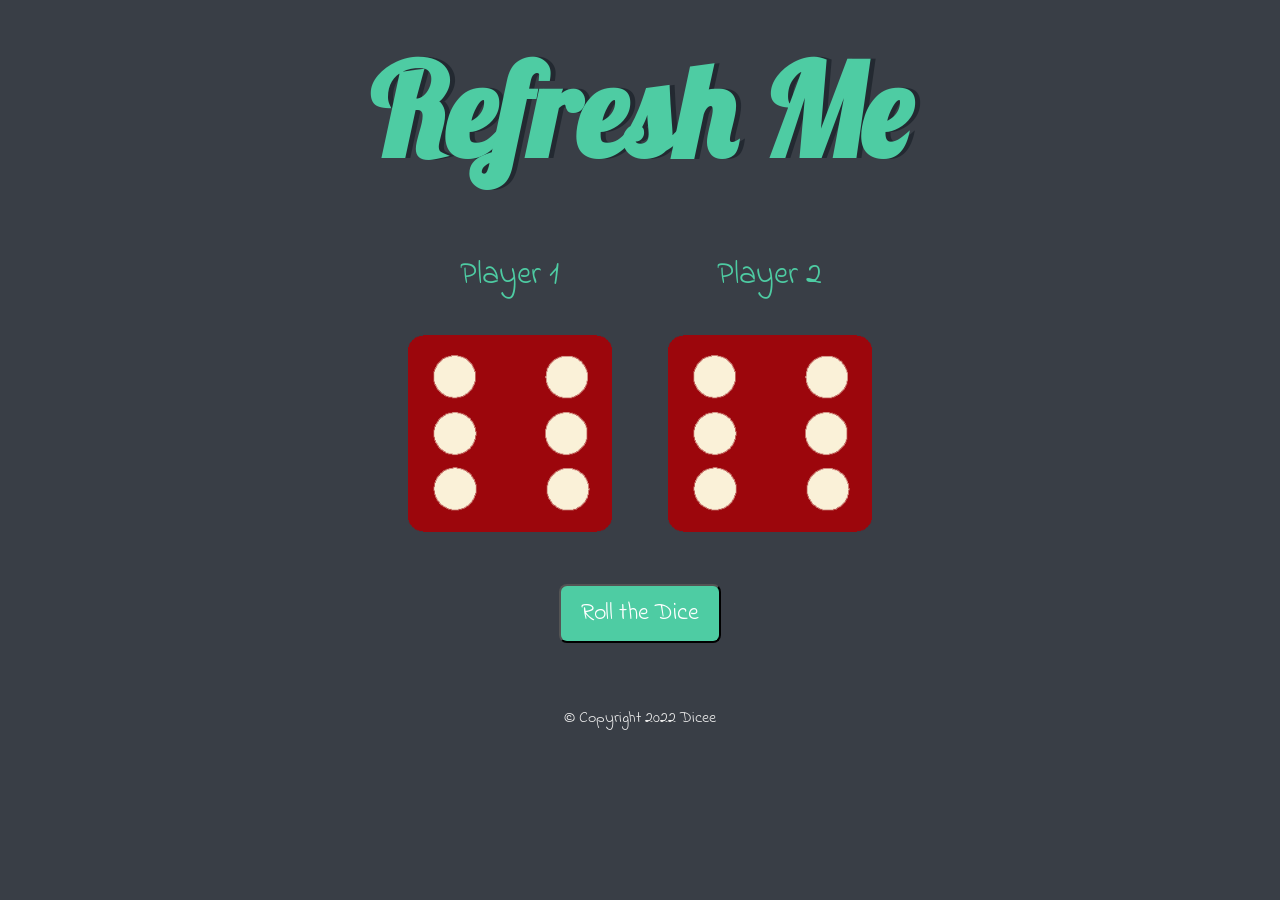
==== index.html @ 3df8fd77 "Rename dicee.html to index.html" ====
<!DOCTYPE html>
<html lang="en" dir="ltr">

<head>
  <meta charset="utf-8">
  <title>Dicee</title>
  <link rel="stylesheet" href="styles.css">
  <link href="https://fonts.googleapis.com/css?family=Indie+Flower|Lobster" rel="stylesheet">

</head>

<body>

  <div class="container">
    <h1>Refresh Me</h1>

    <div class="dice">
      <p>Player 1</p>
      <img class="img1" src="images/dice6.png">
    </div>

    <div class="dice">
      <p>Player 2</p>
      <img class="img2" src="images/dice6.png">
    </div>
    <br>
    <button class="btn">Roll the Dice</button>

  </div>


</body>

<footer>
  © Copyright 2022 Dicee
</footer>
<script src="index.js" charset="utf-8"></script>

</html>
---- styles.css ----
.container {
  width: 70%;
  margin: auto;
  text-align: center;
}

.dice {
  text-align: center;
  display: inline-block;
}

body {
  background-color: #393E46;
}

h1 {
  margin: 30px;
  font-family: 'Lobster', cursive;
  text-shadow: 5px 0 #232931;
  font-size: 8rem;
  color: #4ECCA3;
}

p {
  font-size: 2rem;
  color: #4ECCA3;
  font-family: 'Indie Flower', cursive;
}

img {
  width: 80%;
}

footer {
  margin-top: 5%;
  color: #EEEEEE;
  text-align: center;
  font-family: 'Indie Flower', cursive;
}

.btn {
  -webkit-border-radius: 8;
  -moz-border-radius: 8;
  border-radius: 8px;
  font-family: Arial;
  color: #ffffff;
  font-size: 20px;
  background: #4ECCA3;
  padding: 10px 20px 10px 20px;
  text-decoration: none;
  margin-top: 5%;
  font-family: 'Indie Flower', cursive;
  font-size: 1.5rem;
}

.btn:hover {
  background: #2de0a1;
  text-decoration: none;
}
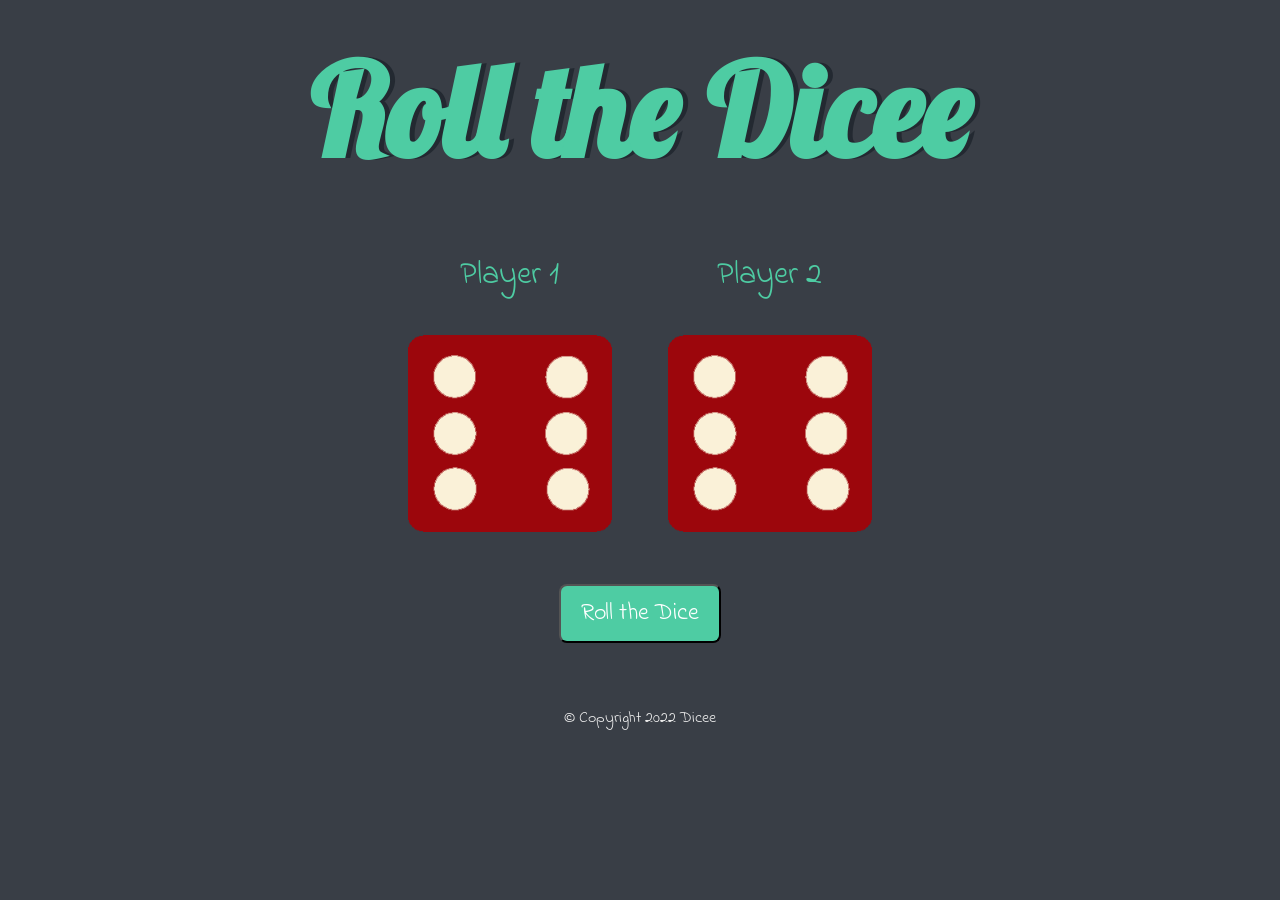
==== commit a82c5d8e: "Changed the main heading" ====
--- a/index.html
+++ b/index.html
@@ -12,7 +12,7 @@
 <body>
 
   <div class="container">
-    <h1>Refresh Me</h1>
+    <h1>Roll the Dicee</h1>
 
     <div class="dice">
       <p>Player 1</p>
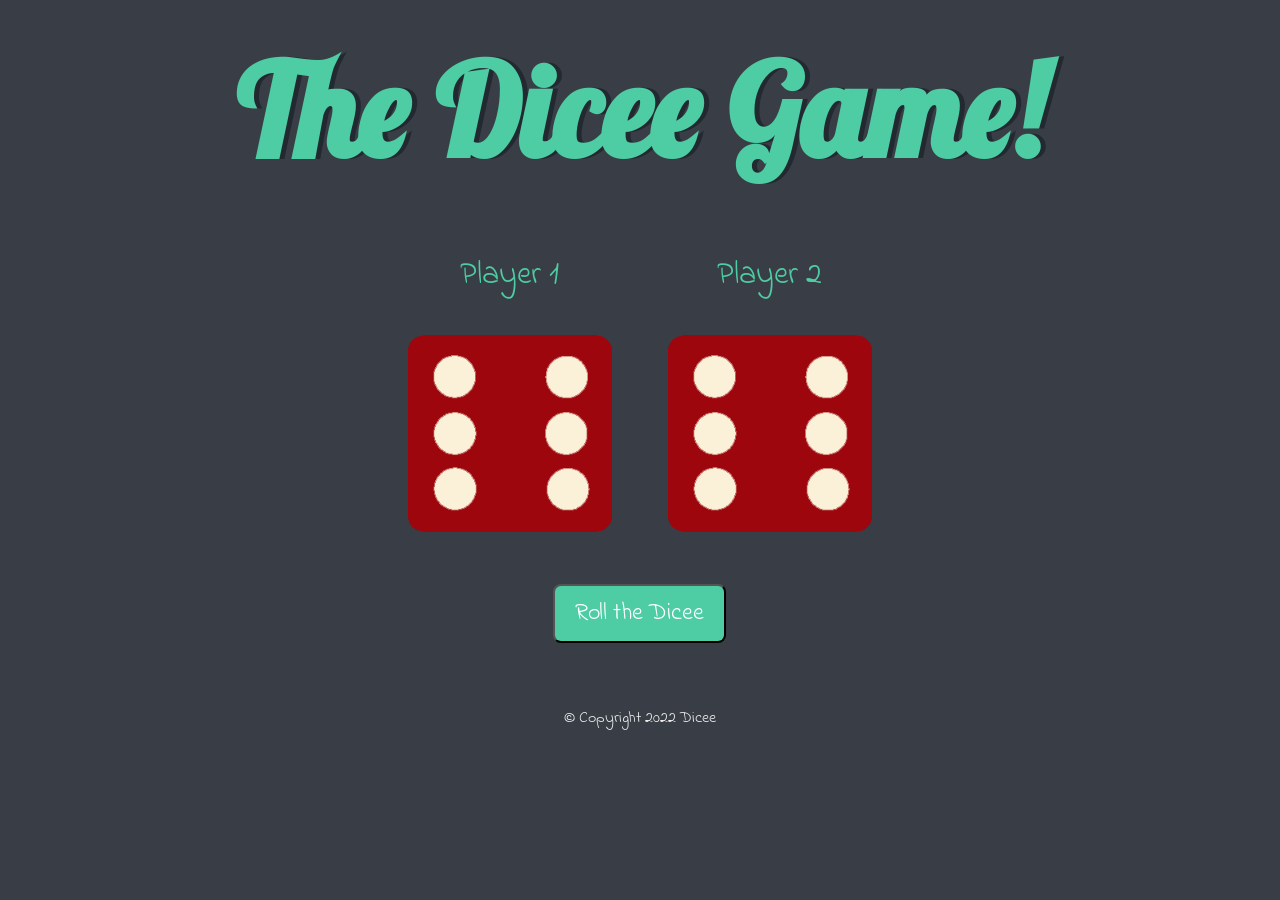
==== commit 0c706806: "Updated the main heading and button text" ====
--- a/index.html
+++ b/index.html
@@ -12,7 +12,7 @@
 <body>
 
   <div class="container">
-    <h1>Roll the Dicee</h1>
+    <h1>The Dicee Game!</h1>
 
     <div class="dice">
       <p>Player 1</p>
@@ -24,7 +24,7 @@
       <img class="img2" src="images/dice6.png">
     </div>
     <br>
-    <button class="btn">Roll the Dice</button>
+    <button class="btn">Roll the Dicee</button>
 
   </div>
 
